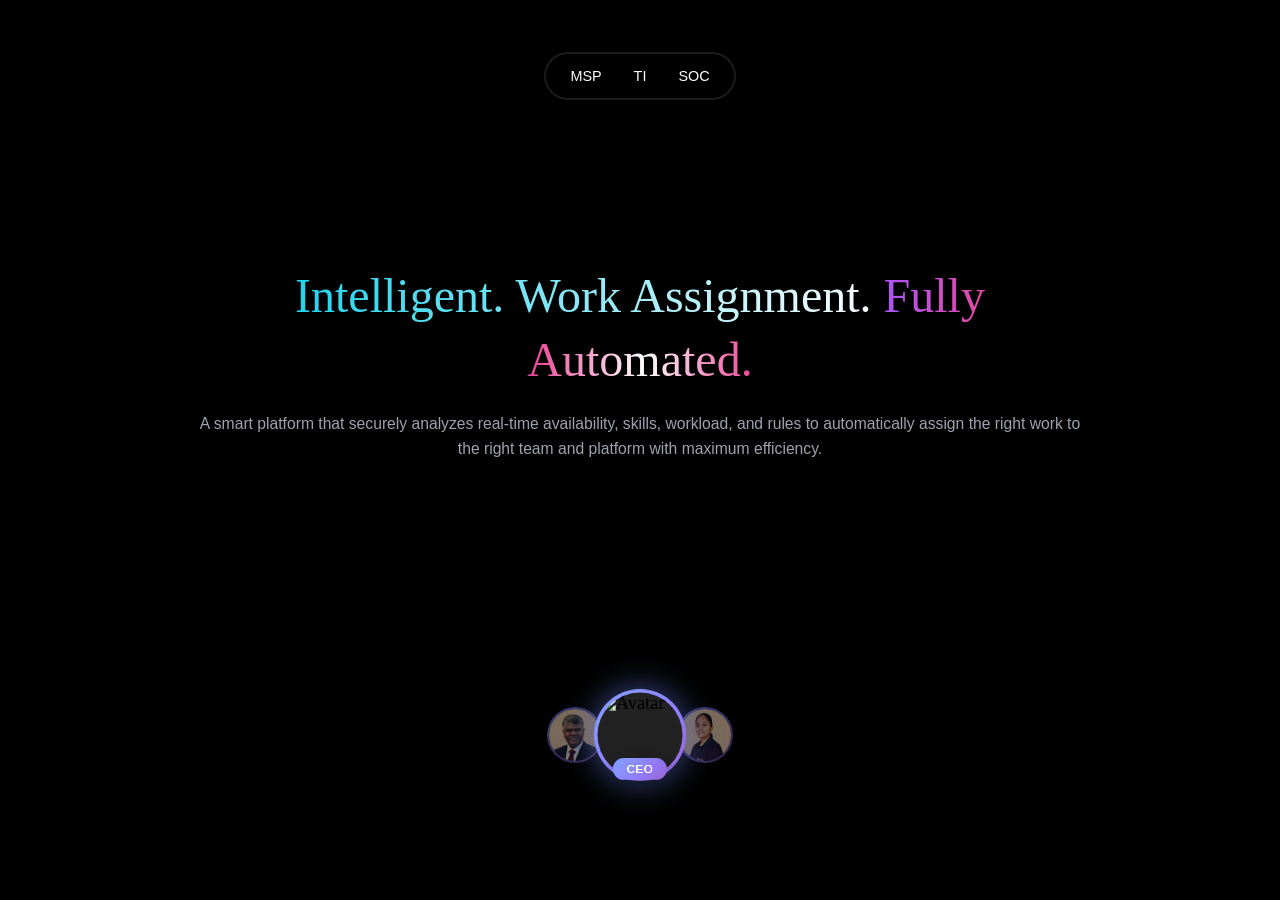
==== index.html @ 887e67c8 "Update index.html" ====
<!DOCTYPE html>
<html lang="en">
<head>
    <meta charset="UTF-8">
    <meta name="viewport" content="width=device-width, initial-scale=1.0">
    <title>Intelligent Work Assignment</title>
    <style>
        * {
            margin: 0;
            padding: 0;
            box-sizing: border-box;
        }
        
        body, html {
            width: 100%;
            height: 100%;
            overflow: hidden;
            background: #000;
            font-family: 'Georgia', serif;
        }
        
        #main-container {
            position: relative;
            width: 100%;
            height: 100vh;
            overflow: hidden;
        }
        
        /* Navigation */
        nav {
            position: absolute;
            top: 0;
            left: 0;
            right: 0;
            z-index: 20;
            display: flex;
            justify-content: center;
            align-items: center;
            padding: 2rem 0;
        }
        
        .nav-container {
            display: flex;
            gap: 2rem;
            background: rgba(0, 0, 0, 0.3);
            backdrop-filter: blur(12px);
            padding: 0.8rem 1.5rem;
            border-radius: 9999px;
            border: 2.1px solid rgba(255, 255, 255, 0.1);
            margin-top: 20px;
        }
        
        .nav-link {
            font-size: 1.125rem;
            font-weight: 500;
            color: #ffffff;
            text-decoration: none;
            transition: all 0.3s ease;
            cursor: pointer;
            font-size: 90%;
            font-family: "Poppins", sans-serif;
        }
        
        .nav-link:hover {
            color: #22d3ee;
        }
        
        .nav-link.active {
            background: linear-gradient(to right, #a855f7, #22d3ee);
            -webkit-background-clip: text;
            -webkit-text-fill-color: transparent;
            background-clip: text;
            font-weight: 100;
        }
        
        /* Navigation Item Container */
        .nav-item {
            position: relative;
        }
        
        /* Dropdown Menu */
        .dropdown {
            position: absolute;
            top: calc(100% + 10px);
            left: 50%;
            transform: translateX(-50%);
            background: rgba(0, 0, 0, 0.85);
            backdrop-filter: blur(16px);
            border: 1.5px solid rgba(255, 255, 255, 0.15);
            border-radius: 12px;
            padding: 0.5rem 0;
            min-width: 140px;
            opacity: 0;
            visibility: hidden;
            transition: all 0.3s ease;
            z-index: 30;
        }
        
        .dropdown.active {
            opacity: 1;
            visibility: visible;
        }
        
        /* Show dropdown on hover */
        .nav-item:hover .dropdown {
            opacity: 1;
            visibility: visible;
        }
        
        .dropdown-item {
            padding: 0.7rem 1.5rem;
            color: #ffffff;
            text-decoration: none;
            display: block;
            font-family: "Poppins", sans-serif;
            font-size: 0.9rem;
            transition: all 0.2s ease;
            cursor: pointer;
            text-align: center;
        }
        
        .dropdown-item:hover {
            background: rgba(255, 255, 255, 0.1);
            color: #22d3ee;
        }
        
        .dropdown-item.active {
            background: linear-gradient(to right, #a855f7, #22d3ee);
            -webkit-background-clip: text;
            -webkit-text-fill-color: transparent;
            background-clip: text;
        }
        
        /* Spline container with crop */
        #spline-container {
            position: absolute;
            top: 0;
            left: 0;
            width: 100%;
            height: 110vh;
            transform: translateY(-5vh);
            clip-path: inset(0 0 80px 0);
        }
        
        spline-viewer {
            width: 100%;
            height: 100%;
        }
        
        spline-viewer img {
            width: 100%;
            height: 100%;
            object-fit: cover;
        }
        
        /* Gradient overlay to fade bottom */
        .gradient-overlay {
            position: absolute;
            bottom: 0;
            left: 0;
            right: 0;
            height: 120px;
            background: linear-gradient(to top, rgba(0,0,0,1) 20%, transparent);
            pointer-events: none;
            z-index: 5;
        }
        
        /* Content overlay - centered */
        .content {
            position: relative;
            z-index: 10;
            display: flex;
            flex-direction: column;
            align-items: center;
            justify-content: center;
            height: 80vh;
            text-align: center;
            padding: 0 20px;
        }
        
        h1 {
            font-size: clamp(2rem, 5vw, 4.5rem);
            line-height: 1;
            margin-bottom: 1.5rem;
            font-weight: 400;
        }

        
        .white-text {
            padding-top: 400px;
            color: #2596be;
            font-size: 75%;
            background: linear-gradient(
                270deg,
                #ffffff,
                #60a5fa,
                #ffffff,
                #22d3ee
            );
            background-size: 300% 300%;
            -webkit-background-clip: text;
            -webkit-text-fill-color: transparent;
            animation: gradientMove 8s ease infinite;
            }

            @keyframes gradientMove {
            0% { background-position: 0% 50%; }
            50% { background-position: 100% 50%; }
            100% { background-position: 0% 50%; }
            }

        
        
        .gradient-text {
            background: linear-gradient(to right, #a855f7, #ec4899, #ffffff, #ec4899);
            -webkit-background-clip: text;
            -webkit-text-fill-color: transparent;
            background-clip: text;
            color: transparent;
            font-size: 75%;
        }
        
        p {
            color: #9ca3af;
            font-size: clamp(1rem, 2vw, 1.25rem);
            max-width: 900px;
            line-height: 1.6;
            font-size: 98%;
            font-family: -apple-system, BlinkMacSystemFont, 'Segoe UI', Arial, sans-serif;
        }
        
        /* Hide Spline watermark */
        a[href*="spline.design"],
        #spline-watermark,
        [class*="watermark"] {
            display: none !important;
            visibility: hidden !important;
            opacity: 0 !important;
        }

        /* Loading indicator */
        .loading {
            position: absolute;
            top: 50%;
            left: 50%;
            transform: translate(-50%, -50%);
            z-index: 15;
            color: #9ca3af;
            font-size: 1.2rem;
        }

        /* Circular Rotation Container - Horizontal Line */
        .rotation-container {
            position: absolute;
            bottom: 15vh;
            left: 0;
            right: 0;
            z-index: 15;
            height: clamp(130px, 16vw, 180px);
            display: flex;
            align-items: center;
            justify-content: center;
            overflow: visible;
            pointer-events: none;   /* container itself doesn't block clicks */
        }

        .avatar-frame {
            pointer-events: auto;   /* each frame IS hoverable */
        }

        .carousel-track {
            position: relative;
            width: 100%;
            height: 100%;
            display: flex;
            align-items: center;
            justify-content: center;
        }

        /* Individual Frame: Resized to be very small */
.avatar-frame {
    position: absolute;
    width: 80px; 
    height: 80px;
    border-radius: 50%;
    background: linear-gradient(135deg, #667eea 0%, #764ba2 100%);
    padding: 3px; 
    /* Transition adjusted to be smoother for positioning changes */
    transition: transform 0.8s cubic-bezier(0.4, 0, 0.2, 1), opacity 0.8s, filter 0.8s, scale 0.3s ease-in-out;
    will-change: transform, opacity, filter, scale;
    /* Centering logic within a parent container */
    top: 50%;
    left: 50%;
    margin-top: -40px; /* Half of the height */
    margin-left: -40px; /* Half of the width */
}

.avatar-frame-inner {
    width: 100%;
    height: 100%;
    border-radius: 50%;
    overflow: hidden;
    background: #1a1a1a;
    display: flex;
    align-items: center;
    justify-content: center;
    position: relative;
}

.avatar-frame img {
    width: 100%;
    height: 100%;
    object-fit: cover;
}

/* NEW Badge Style: Matches the image provided */
.role-badge {
    position: absolute;
    bottom: 1px; /* Positioned just below the circle to ensure visibility */
    left: 50%;
    transform: translateX(-50%);
    background: linear-gradient(135deg, #667eea 0%, #764ba2 100%);
    color: white;
    padding: 4px 12px;
    border-radius: 15px;
    font-size: 10px;
    font-weight: 500;
    white-space: nowrap;
    z-index: 10;
    font-family: -apple-system, BlinkMacSystemFont, 'Segoe UI', Arial, sans-serif;
    letter-spacing: 0.5px;
    box-shadow: 0 2px 10px rgba(0, 0, 0, 0.3);
    border: none;
    opacity: 0; /* Hidden by default, visible only on center */
    transition: all 0.35s ease;
}

/* Position States: Ensure 3 frames are always visible and overlapping */

/* The right-most, smallest circle */
.avatar-frame.position-right {
    transform: translateX(65px) scale(0.7); 
    opacity: 0.7;
    filter: brightness(0.7);
    z-index: 1;
    margin-top: 20px;
}

/* The center, largest circle */
.avatar-frame.position-center {
    transform: translateX(0) scale(1.15);
    opacity: 1;
    filter: brightness(1.3) drop-shadow(0 0 15px rgba(102, 126, 234, 0.6));
    z-index: 5;
    margin-top: 20px;
}

/* Hover effect for the center circle ONLY */
.avatar-frame.position-center:hover {
    transform: scale(1.25);
    box-shadow: 0 0 20px rgba(102, 126, 234, 1);
}

/* Badge for the center item: still hidden until hovered */
.avatar-frame.position-center .role-badge {
    opacity: 1;
    transform: translateX(-50%) translateY(0);
}

/* Badge becomes visible ONLY when hovering the center frame */
.avatar-frame.position-center:hover .role-badge {
    opacity: 1;
    transform: translateX(-50%) translateY(-3px);
    box-shadow: 0 0 12px rgba(102, 126, 234, 0.7), 0 0 28px rgba(102, 126, 234, 0.35);
}

/* The left-most, smallest circle */
.avatar-frame.position-left {
    transform: translateX(-65px) scale(0.7);
    opacity: 0.7;
    filter: brightness(0.7);
    z-index: 1;
    margin-top: 20px;
}

/* Ensure badges on side elements stay hidden */
.avatar-frame.position-left .role-badge,
.avatar-frame.position-right .role-badge {
    opacity: 0;
}


              /* Dropdown Menu */
        .dropdown {
            position: absolute;
            top: calc(100% + 10px);
            left: 50%;
            transform: translateX(-50%);
            background: rgba(0, 0, 0, 0.85);
            backdrop-filter: blur(16px);
            border: 1.5px solid rgba(255, 255, 255, 0.15);
            border-radius: 12px;
            padding: 0.5rem 0;
            min-width: 140px;
            opacity: 0;
            visibility: hidden;
            transition: all 0.3s ease;
            z-index: 30;
        }
        
        .dropdown.active {
            opacity: 1;
            visibility: visible;
        }
        
        .dropdown-item {
            padding: 0.7rem 1.5rem;
            color: #ffffff;
            text-decoration: none;
            display: block;
            font-family: "Poppins", sans-serif;
            font-size: 0.9rem;
            transition: all 0.2s ease;
            cursor: pointer;
        }
        
        .dropdown-item:hover {
            background: rgba(255, 255, 255, 0.1);
            color: #22d3ee;
        }
        
        .dropdown-item.active {
            background: linear-gradient(to right, #a855f7, #22d3ee);
            -webkit-background-clip: text;
            -webkit-text-fill-color: transparent;
            background-clip: text;
        }


        /* IMAGE PROTECTION CSS */
        .avatar-frame {
            user-select: none;
            -webkit-user-select: none;
            -moz-user-select: none;
            -ms-user-select: none;
            pointer-events: auto;
        }

        .avatar-frame-inner {
            user-drag: none;
            -webkit-user-drag: none;
            user-select: none;
            -webkit-user-select: none;
            -moz-user-select: none;
            -ms-user-select: none;
        }

        .avatar-frame-inner img {
            pointer-events: none;
            user-select: none;
            -webkit-user-select: none;
            -moz-user-select: none;
            -ms-user-select: none;
            -webkit-user-drag: none;
            -khtml-user-drag: none;
            -moz-user-drag: none;
            -o-user-drag: none;
            user-drag: none;
        }

        /* Additional protection for Spline viewer image */
        spline-viewer img {
            pointer-events: none !important;
            user-select: none !important;
            -webkit-user-select: none !important;
            -webkit-user-drag: none !important;
        }
    </style>
</head>
<body>
    
    <div id="main-container">
        <!-- Navigation -->
        <nav>
            <div class="nav-container">
                <div class="nav-item">
                    <a href="Mspapp.html" class="nav-link" id="mspLink">MSP</a>                
                </div>
                <div class="nav-item">
                    <a href="TI.html" class="nav-link" id="mspLink">TI</a>
                </div>
                <div class="nav-item">
                    <a href=" " class="nav-link" id="socLink">SOC</a>
                    <div class="dropdown" id="socDropdown">
                        <a href="Gc1/app.html" class="dropdown-item">Group 1</a>
                        <a href="Gc2/app.html" class="dropdown-item active">Group 2</a>
                       <!-- <a href="Gc3/app.html" class="dropdown-item">Group 3</a>  -->
                        <a href="Gc3/maintan.html" class="dropdown-item">Group 3</a>
                    </div>
                </div>
            </div>
        </nav>
        <!-- Loading indicator -->
        <!--<div class="loading" id="loading">Loading 3D Scene...</div> -->

        <!-- 3D Scenes -->
        <div id="spline-container">
            <script type="module" src="https://unpkg.com/@splinetool/viewer@1.12.46/build/spline-viewer.js" async></script>
            <spline-viewer url="https://prod.spline.design/5wgElQtwRbHDk-KI/scene.splinecode">
                <img src="[data-uri]" alt="Spline preview" style="width: 100%; height: 100%;"/>
            </spline-viewer>
        </div>
        
        <!-- Gradient overlay to fade bottom -->
        <div class="gradient-overlay"></div>
        
        <!-- Content overlay - centered -->
        <div class="content">
            <h1>
                <span class="white-text">Intelligent. Work Assignment. </span>
                <span class="gradient-text">Fully <br>Automated.</br></span>
            </h1>
            
            <p>
                A smart platform that securely analyzes real-time availability, skills, workload, and rules to
                automatically assign the right work to the right team and platform with maximum efficiency.
            </p>
        </div>

        <!-- Circular Rotation Container - Horizontal -->
        <div class="rotation-container">
            <div class="carousel-track" id="carouselTrack">
                          
                <!-- Frame 2 -->
                <div class="avatar-frame" data-index="1">
                    <div class="avatar-frame-inner">
                        <img src="CTO.png" alt="Avatar 2" draggable="false">
                    </div>
                        <div class="role-badge">CTO</div>
                    </div>

                 <!-- Frame 1 -->
                <div class="avatar-frame" data-index="0">
                    <div class="avatar-frame-inner">
                        <img src="https://insightztechnology.com/_next/image?url=%2F_next%2Fstatic%2Fmedia%2Flionel.48d0c64c.png&w=640&q=75" alt="Avatar 1" draggable="false">
                    </div>
                        <div class="role-badge">CEO</div>
                    </div>
                
                <!-- Frame 3 -->
                <div class="avatar-frame" data-index="2">
                    <div class="avatar-frame-inner">
                        <img src="mam.png" alt="Avatar 3" draggable="false">
                    </div>
                        <div class="role-badge">Soc Manager</div>
                    </div>
                

            </div><!-- end carousel-track -->
        </div><!-- end rotation-container -->
    </div><!-- end main-container -->

    <script>
    // Dropdown Navigation Functionality
    const mspLink = document.getElementById('mspLink');
    const mspDropdown = document.getElementById('mspDropdown');
    const socLink = document.getElementById('socLink');
    const socDropdown = document.getElementById('socDropdown');
    const navLinks = document.querySelectorAll('.nav-link');
    const allDropdownItems = document.querySelectorAll('.dropdown-item');

    // Toggle MSP dropdown
    if (mspLink && mspDropdown) {
        mspLink.addEventListener('click', function(e) {
            e.preventDefault();
            e.stopPropagation();
            mspDropdown.classList.toggle('active');
            socDropdown.classList.remove('active');
        });
    }

    // Toggle SOC dropdown
    if (socLink && socDropdown) {
        socLink.addEventListener('click', function(e) {
            e.preventDefault();
            e.stopPropagation();
            socDropdown.classList.toggle('active');
            mspDropdown.classList.remove('active');
        });
    }

    // Close dropdowns when clicking outside
    document.addEventListener('click', function(e) {
        if (!e.target.closest('.nav-item')) {
            mspDropdown.classList.remove('active');
            socDropdown.classList.remove('active');
        }
    });

    // Handle dropdown item clicks
    allDropdownItems.forEach(item => {
        item.addEventListener('click', function(e) {
            // Check if the item has a valid href (not "#" or empty)
            const href = this.getAttribute('href');
            
            // If it's a real link, allow navigation
            if (href && href !== '#' && href !== '') {
                // Allow default navigation to happen
                // Just update active states before navigation
                const parentDropdown = this.closest('.dropdown');
                parentDropdown.querySelectorAll('.dropdown-item').forEach(i => i.classList.remove('active'));
                this.classList.add('active');
                // Don't prevent default - let the link work
                return;
            }
            
            // Only prevent default for placeholder links (#)
            e.preventDefault();
            e.stopPropagation();
            
            const parentDropdown = this.closest('.dropdown');
            parentDropdown.querySelectorAll('.dropdown-item').forEach(i => i.classList.remove('active'));
            this.classList.add('active');
            
            if (mspDropdown) mspDropdown.classList.remove('active');
            if (socDropdown) socDropdown.classList.remove('active');
        });
    });

    // Handle main nav links (TI)
    navLinks.forEach(link => {
        if (link.id !== 'socLink' && link.id !== 'mspLink') {
            link.addEventListener('click', function(e) {
                e.preventDefault();
                
                // Remove active from all nav links
                navLinks.forEach(l => l.classList.remove('active'));
                
                // Add active to clicked link
                this.classList.add('active');
                
                // Close all dropdowns
                mspDropdown.classList.remove('active');
                socDropdown.classList.remove('active');
            });
        }
    });

        // Hide loading indicator when Spline loads
        setTimeout(() => {
            const loading = document.getElementById('loading');
            if (loading) {
                loading.style.opacity = '0';
                loading.style.transition = 'opacity 0.5s ease';
                setTimeout(() => loading.style.display = 'none', 500);
            }
        }, 3000);

        // Hide watermark functionality
        window.addEventListener('load', function() {
            function hideWatermark() {
                const watermarkSelectors = [
                    'a[href*="spline.design"]',
                    '#spline-watermark',
                    '[class*="watermark"]',
                    '[id*="watermark"]'
                ];

                watermarkSelectors.forEach(selector => {
                    const elements = document.querySelectorAll(selector);
                    elements.forEach(el => {
                        el.style.display = 'none';
                        el.style.visibility = 'hidden';
                        el.style.opacity = '0';
                    });
                });
            }

            // Run multiple times to catch dynamically loaded elements
            setTimeout(hideWatermark, 500);
            setTimeout(hideWatermark, 1000);
            setTimeout(hideWatermark, 2000);
            setTimeout(hideWatermark, 3000);
            
            // Keep checking periodically
            setInterval(hideWatermark, 1000);
        });

        // Optional: Add smooth scroll behavior
        document.querySelectorAll('a[href^="#"]').forEach(anchor => {
            anchor.addEventListener('click', function (e) {
                e.preventDefault();
            });
        });

        // Horizontal Circular Rotation Animation
        (function() {
            const frames = document.querySelectorAll('.avatar-frame');
            // positionOrder[i] tells which CSS position slot frame i occupies
            // 0 = left, 1 = center, 2 = right
            const posClasses = ['position-left', 'position-center', 'position-right'];

            // Starting layout: frame0=left, frame1=center, frame2=right
            let slots = [0, 1, 2];

            function applySlots() {
                frames.forEach((frame, i) => {
                    posClasses.forEach(c => frame.classList.remove(c));
                    frame.classList.add(posClasses[slots[i]]);
                });
            }

            function rotateCW() {
                // shift every slot one step to the right, wrapping 2→0
                slots = slots.map(s => (s + 1) % 3);
                applySlots();
            }

            applySlots();                      // initial render
            setInterval(rotateCW, 3600);       // rotate every 3.6 s
        })();


        // IMAGE PROTECTION - Disable right-click ONLY on images
        document.addEventListener('contextmenu', function(e) {
            if (e.target.tagName === 'IMG') {
                e.preventDefault();
                return false;
            }
        });

        // IMAGE PROTECTION - Disable drag start on images
        document.addEventListener('dragstart', function(e) {
            if (e.target.tagName === 'IMG') {
                e.preventDefault();
                return false;
            }
        });

        // IMAGE PROTECTION - Disable selection on images only
        document.addEventListener('selectstart', function(e) {
            if (e.target.tagName === 'IMG') {
                e.preventDefault();
                return false;
            }
        });

        // IMAGE PROTECTION - Disable keyboard shortcuts on images
        document.addEventListener('keydown', function(e) {
            // Disable Ctrl+S / Cmd+S (Save) when hovering over images
            if ((e.ctrlKey || e.metaKey) && e.key === 's') {
                if (document.querySelectorAll('img:hover').length > 0) {
                    e.preventDefault();
                    return false;
                }
            }
            // Disable Ctrl+C / Cmd+C (Copy) on images
            if ((e.ctrlKey || e.metaKey) && e.key === 'c') {
                if (e.target.tagName === 'IMG') {
                    e.preventDefault();
                    return false;
                }
            }
        });

        // IMAGE PROTECTION - Monitor for dynamically added images
        const observer = new MutationObserver(function(mutations) {
            mutations.forEach(function(mutation) {
                mutation.addedNodes.forEach(function(node) {
                    if (node.tagName === 'IMG') {
                        node.setAttribute('draggable', 'false');
                        node.addEventListener('contextmenu', function(e) {
                            e.preventDefault();
                            return false;
                        });
                    }
                });
            });
        });

        observer.observe(document.body, {
            childList: true,
            subtree: true
        });
    </script>
</body>
</html>
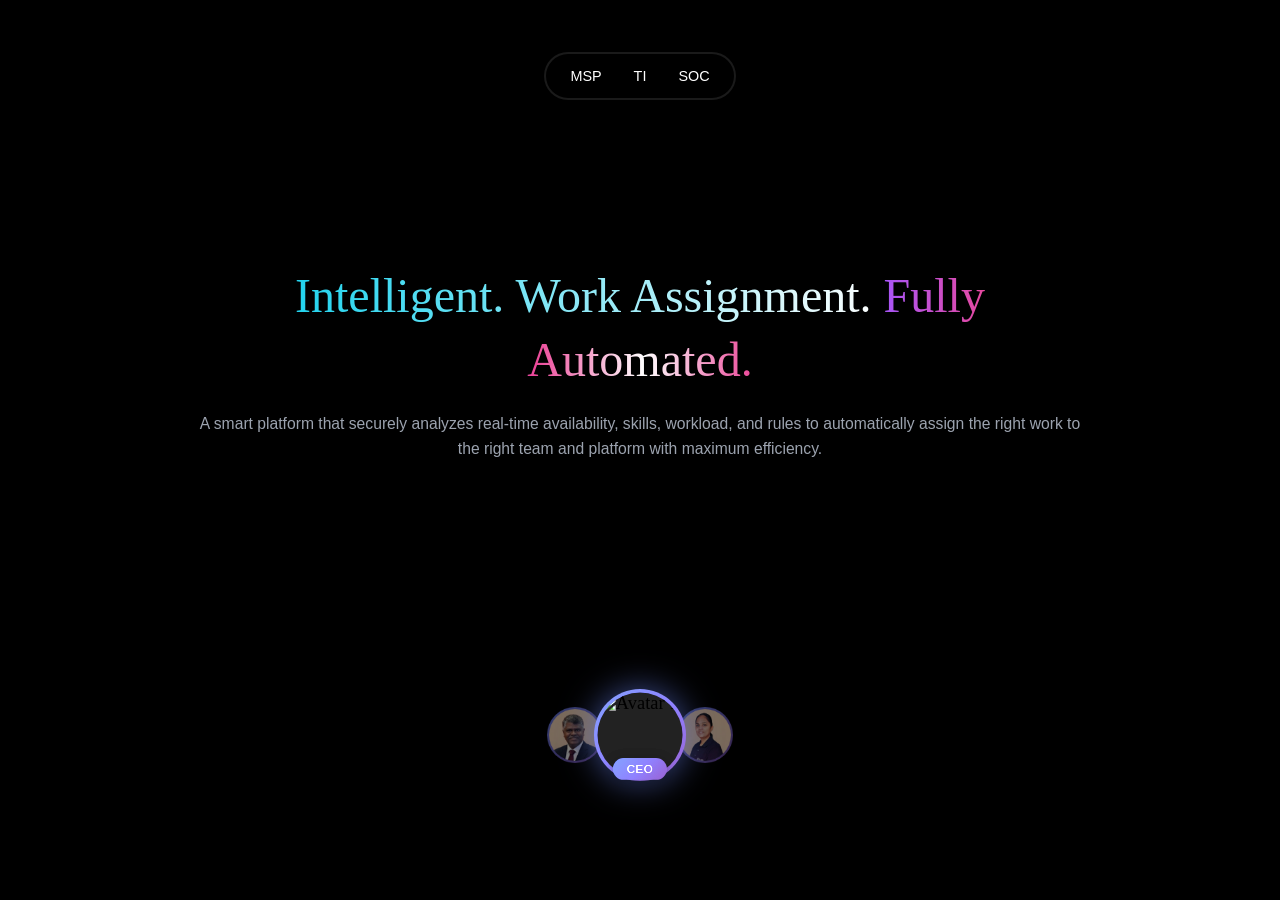
==== commit f52dc0f3: "Update index.html" ====
--- a/index.html
+++ b/index.html
@@ -495,7 +495,7 @@
                         <a href="Gc1/app.html" class="dropdown-item">Group 1</a>
                         <a href="Gc2/app.html" class="dropdown-item active">Group 2</a>
                        <!-- <a href="Gc3/app.html" class="dropdown-item">Group 3</a>  -->
-                        <a href="Gc3/maintan.html" class="dropdown-item">Group 3</a>
+                        <a href="maintanance.html" class="dropdown-item">Group 3</a>
                     </div>
                 </div>
             </div>
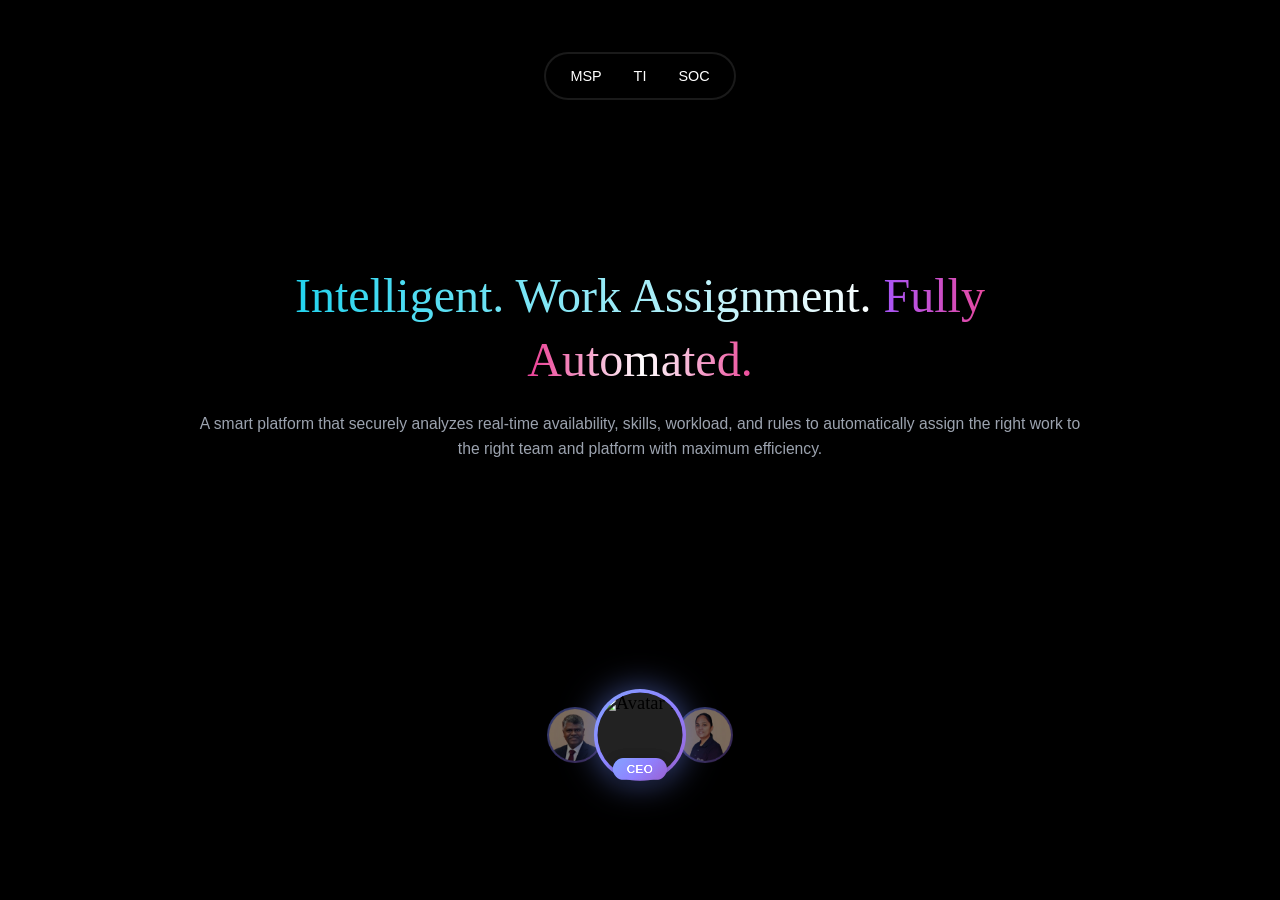
==== commit a72923e6: "Update index.html" ====
--- a/index.html
+++ b/index.html
@@ -495,7 +495,7 @@
                         <a href="Gc1/app.html" class="dropdown-item">Group 1</a>
                         <a href="Gc2/app.html" class="dropdown-item active">Group 2</a>
                        <!-- <a href="Gc3/app.html" class="dropdown-item">Group 3</a>  -->
-                        <a href="maintanance.html" class="dropdown-item">Group 3</a>
+                        <a href="../maintanance.html" class="dropdown-item">Group 3</a>
                     </div>
                 </div>
             </div>
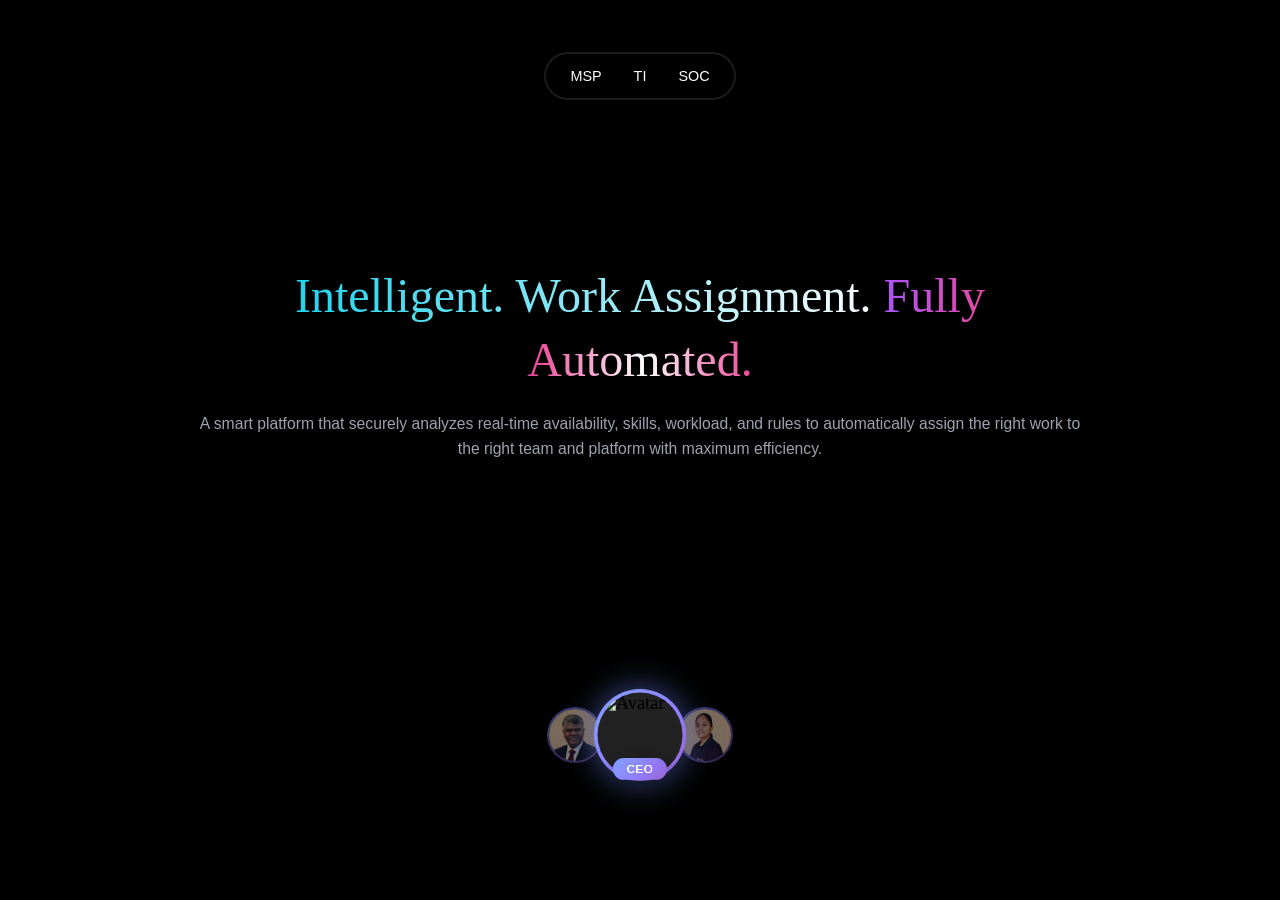
==== commit 94d74dd1: "Update index.html" ====
--- a/index.html
+++ b/index.html
@@ -492,9 +492,10 @@
                 <div class="nav-item">
                     <a href=" " class="nav-link" id="socLink">SOC</a>
                     <div class="dropdown" id="socDropdown">
-                        <a href="Gc1/app.html" class="dropdown-item">Group 1</a>
+                       <!-- <a href="Gc1/app.html" class="dropdown-item">Group 1</a>
                         <a href="Gc2/app.html" class="dropdown-item active">Group 2</a>
-                       <!-- <a href="Gc3/app.html" class="dropdown-item">Group 3</a>  -->
+                        <a href="Gc3/app.html" class="dropdown-item">Group 3</a>  -->
+                        <a href="maintanance.html" class="dropdown-item">Group 2</a>
                         <a href="../maintanance.html" class="dropdown-item">Group 3</a>
                     </div>
                 </div>
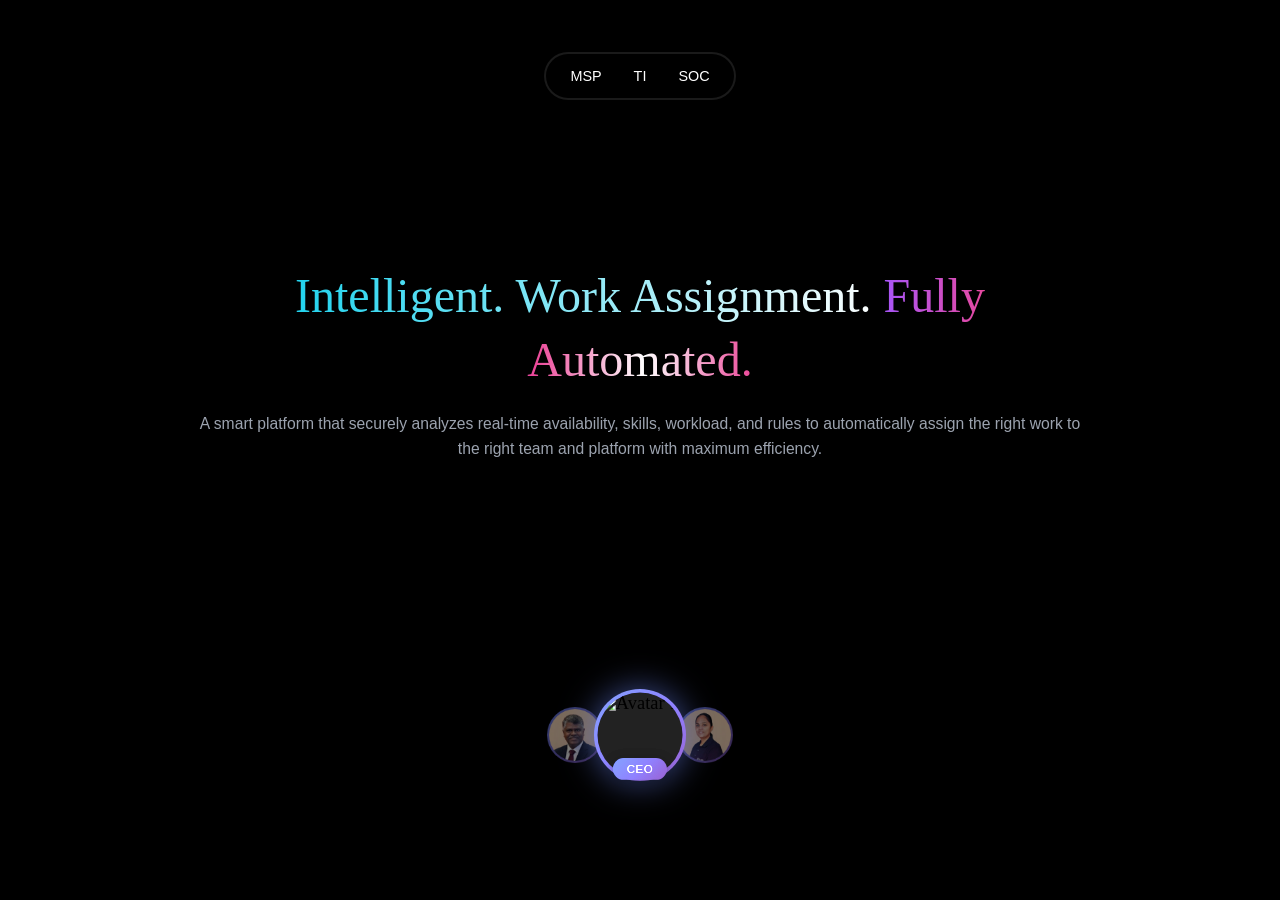
==== commit b19fd759: "Update index.html" ====
--- a/index.html
+++ b/index.html
@@ -495,8 +495,9 @@
                        <!-- <a href="Gc1/app.html" class="dropdown-item">Group 1</a>
                         <a href="Gc2/app.html" class="dropdown-item active">Group 2</a>
                         <a href="Gc3/app.html" class="dropdown-item">Group 3</a>  -->
+                        <a href="maintanance.html" class="dropdown-item">Group 1</a>
                         <a href="maintanance.html" class="dropdown-item">Group 2</a>
-                        <a href="../maintanance.html" class="dropdown-item">Group 3</a>
+                        <a href="maintanance.html" class="dropdown-item">Group 3</a>
                     </div>
                 </div>
             </div>
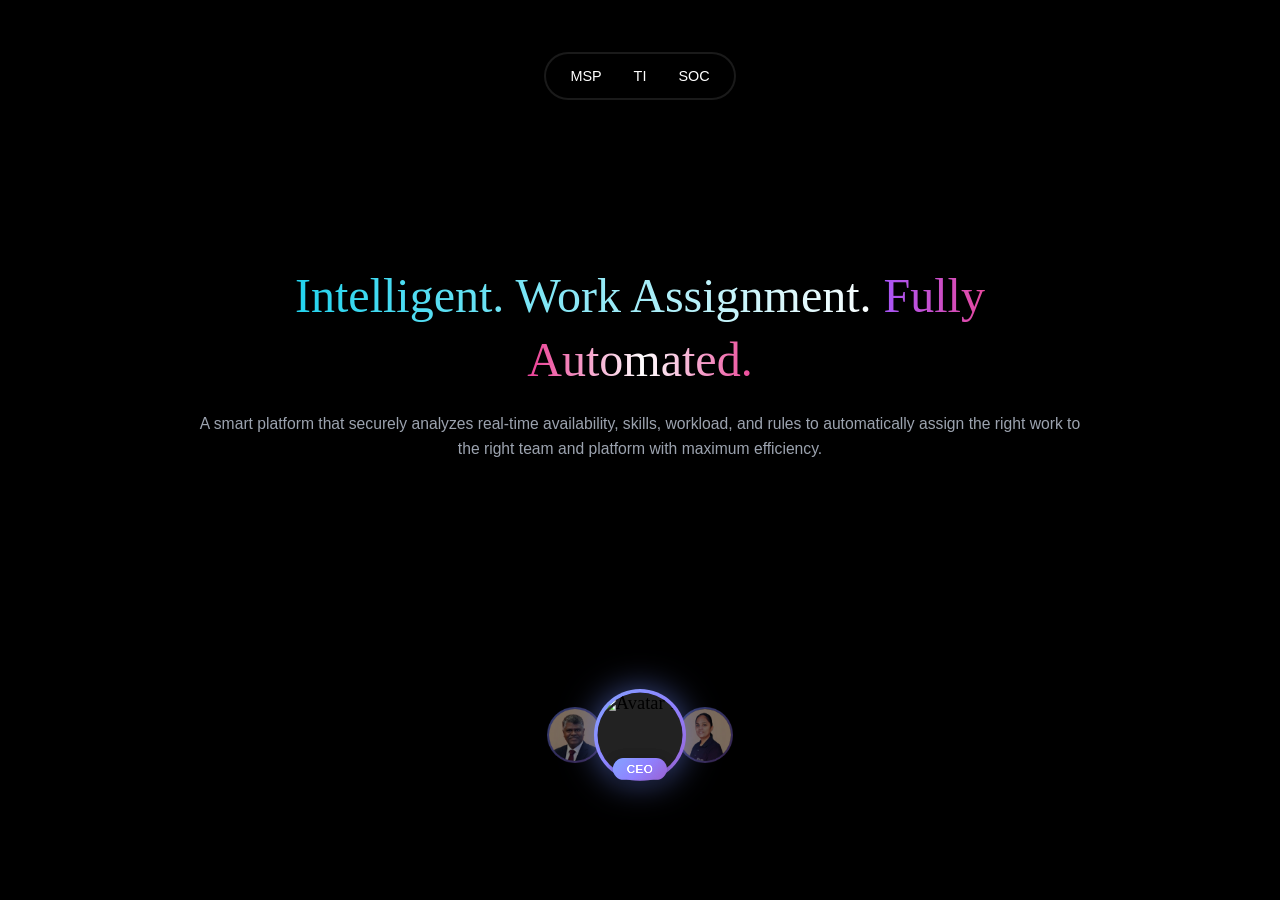
==== commit 54ec3f1e: "Update index.html" ====
--- a/index.html
+++ b/index.html
@@ -496,7 +496,7 @@
                         <a href="Gc2/app.html" class="dropdown-item active">Group 2</a>
                         <a href="Gc3/app.html" class="dropdown-item">Group 3</a>  -->
                         <a href="maintanance.html" class="dropdown-item">Group 1</a>
-                        <a href="maintanance.html" class="dropdown-item">Group 2</a>
+                        <a href="maintan.html" class="dropdown-item">Group 2</a>
                         <a href="maintanance.html" class="dropdown-item">Group 3</a>
                     </div>
                 </div>
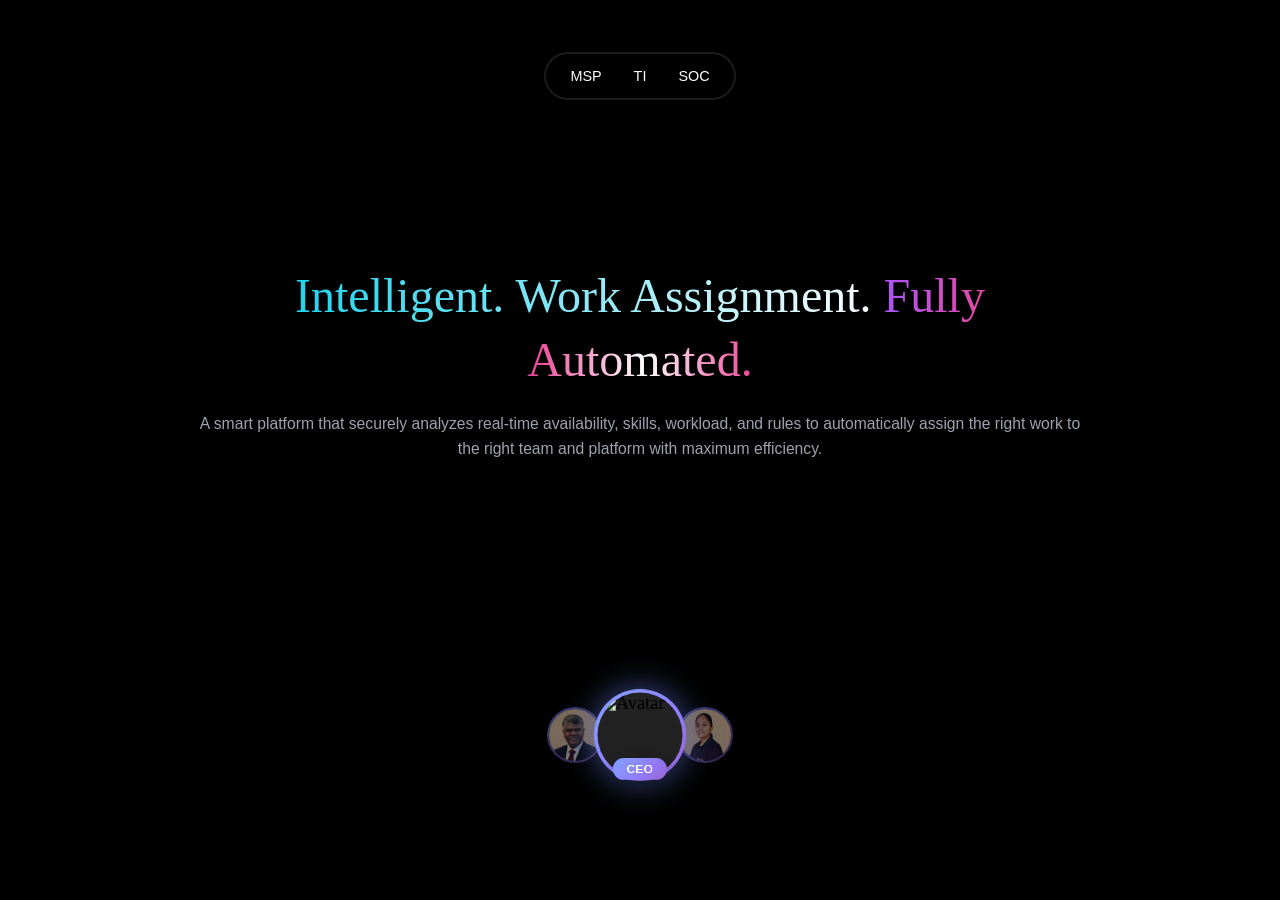
==== commit 100535dd: "Update index.html" ====
--- a/index.html
+++ b/index.html
@@ -495,9 +495,9 @@
                        <!-- <a href="Gc1/app.html" class="dropdown-item">Group 1</a>
                         <a href="Gc2/app.html" class="dropdown-item active">Group 2</a>
                         <a href="Gc3/app.html" class="dropdown-item">Group 3</a>  -->
-                        <a href="maintanance.html" class="dropdown-item">Group 1</a>
+                        <a href="maintan.html" class="dropdown-item">Group 1</a>
                         <a href="maintan.html" class="dropdown-item">Group 2</a>
-                        <a href="maintanance.html" class="dropdown-item">Group 3</a>
+                        <a href="maintan.html" class="dropdown-item">Group 3</a>
                     </div>
                 </div>
             </div>
